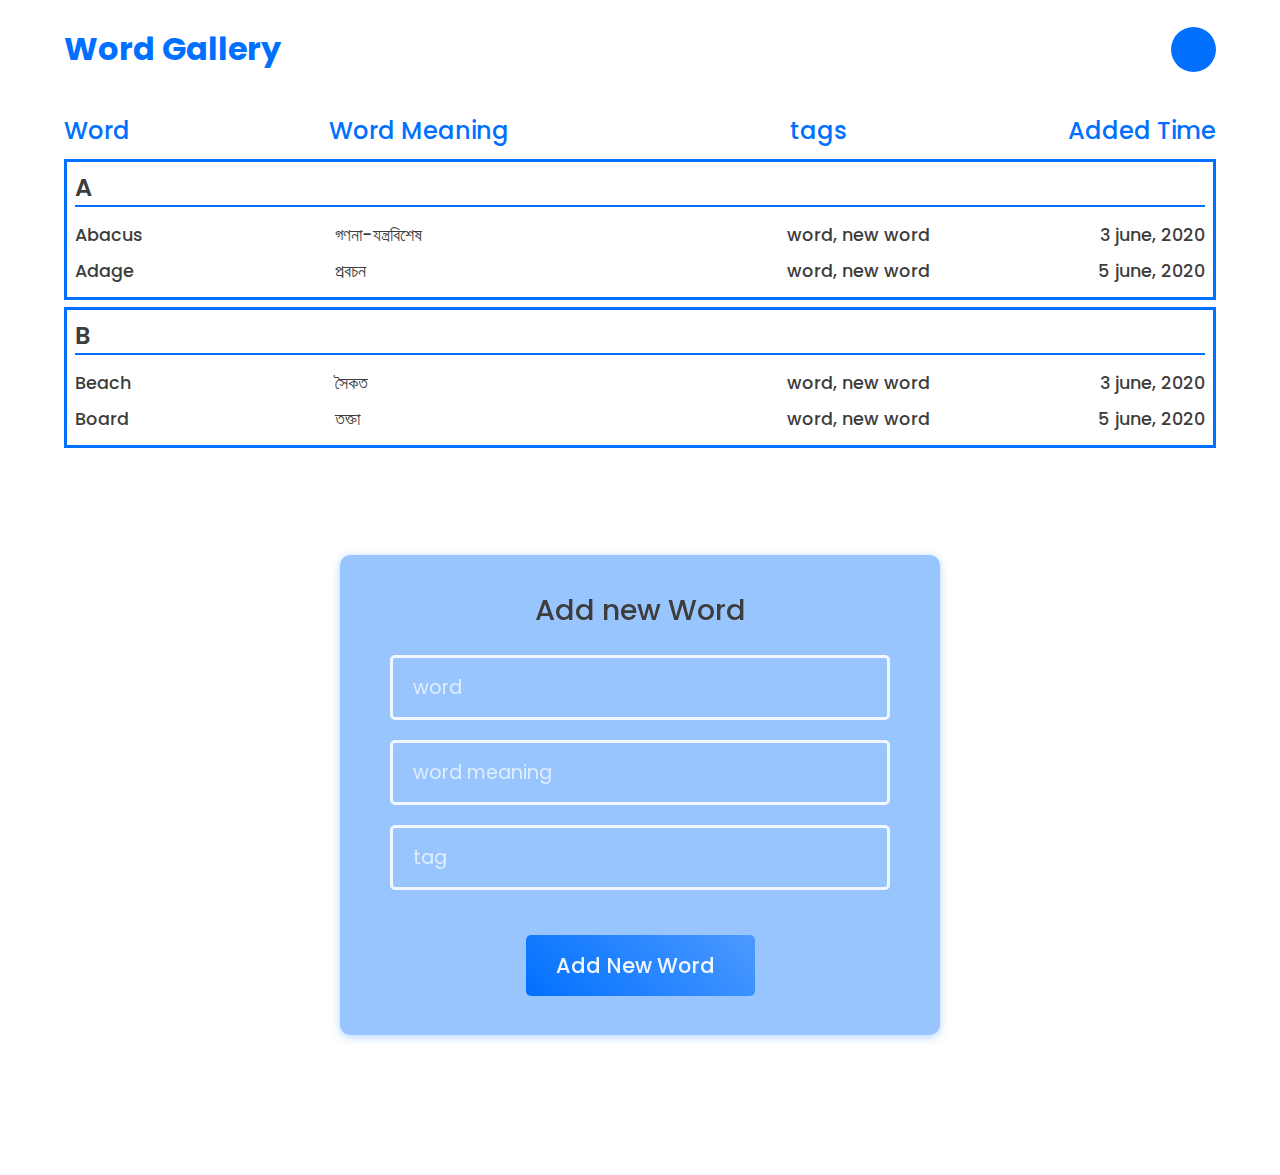
==== index.html @ 6d79b36d "hello" ====
<!DOCTYPE html>
<html lang="en">
<head>
    <meta charset="UTF-8">
    <meta http-equiv="X-UA-Compatible" content="IE=edge">
    <meta name="viewport" content="width=device-width, initial-scale=1.0">

    <!-- Icons -->
    <link rel="stylesheet" href="https://unicons.iconscout.com/release/v4.0.0/css/line.css">
    <link rel="stylesheet" href="https://unicons.iconscout.com/release/v4.0.0/css/solid.css">
    

    <!-- Fonts -->
    <link rel="preconnect" href="https://fonts.googleapis.com">
    <link rel="preconnect" href="https://fonts.gstatic.com" crossorigin>
    <link href="https://fonts.googleapis.com/css2?family=Poppins:wght@200;300;400;500;600;700;800;900&display=swap"
        rel="stylesheet">

    <!-- CSS File -->
    <link rel="stylesheet" href="CSS/home.css">

    <title>Word Gallery</title>
</head>
<body>
    <section class="menu container">
        <nav>
            <div class="logo">
                <a href="index.html">Word Gallery</a>
            </div>


            <div class="menu-right">

                <div id="sort" class="sort" onclick="sort()">
                    <i id="sort1" class="uil uil-sort sort1"></i>
                </div>
                
                <div class="setting" id="set">
                    <i id="setting" class="uil uil-setting"></i>
                </div>

                <div class="profile" id="pro">
                    <i id="profile" class="uil uil-user-circle"></i>
                </div>
                
                <div class="search">
                    <div id="srch" class="actv"><i id="search" class="uil uil-search" onclick="search()"></i></div>
                    
                    <div id="search-bar" class="search-bar">
                        <input type="text" placeholder="Search word...">
                        <i class="uil uil-search" onclick="search()"></i>
                    </div>
            
                </div>

                <div class="plus" onclick="openModal()">
                    <i class="uil uil-plus" onclick="openModal()"></i>
                </div>

            </div>
        </nav>
    </section>


    <section class="container">
        <div class="add-word">

            <div class="heading">
                <div class="word">
                    <h3>Word</h3>
                </div>
                <div class="meaning">
                    <h3>Word Meaning</h3>
                </div>
                <div class="tag">
                    <h3>tags</h3>
                </div>
                <div class="time">
                    <h3>Added Time</h3>
                </div>
            </div>

            <div class="all-words">
                <h2 class="head-letter">A</h2>

                <div class="words">
                    <div class="word">
                        <p>Abacus</p>
                        <i class="uil uil-favorite" onclick="fav(this)"></i>
                    </div>
                    <div class="meaning">
                        <p>গণনা-যন্ত্রবিশেষ</p>
                    </div>
                    <div class="tag">
                        <p>word, new word</p>
                    </div>
                    <div class="time">
                        <p>3 june, 2020</p>
                    </div>
                </div>

                <div class="words">
                    <div class="word">
                        <p>Adage</p>
                        <i class="uil uil-favorite" onclick="fav(this)"></i>
                    </div>
                    <div class="meaning">
                        <p>প্রবচন</p>
                    </div>
                    <div class="tag">
                        <p>word, new word</p>
                    </div>
                    <div class="time">
                        <p>5 june, 2020</p>
                    </div>
                </div>

            </div>

            <div class="all-words">
                <h2 class="head-letter">B</h2>

                <div class="words">
                    <div class="word">
                        <p>Beach</p>
                        <i class="uil uil-favorite" onclick="fav(this)"></i>
                    </div>
                    <div class="meaning">
                        <p>সৈকত</p>
                    </div>
                    <div class="tag">
                        <p>word, new word</p>
                    </div>
                    <div class="time">
                        <p>3 june, 2020</p>
                    </div>
                </div>

                <div class="words">
                    <div class="word">
                        <p>Board</p>
                        <i class="uil uil-favorite" onclick="fav(this)"></i>
                    </div>
                    <div class="meaning">
                        <p>তক্তা</p>
                    </div>
                    <div class="tag">
                        <p>word, new word</p>
                    </div>
                    <div class="time">
                        <p>5 june, 2020</p>
                    </div>
                </div>

            </div>

        </div>
    </section>

    <section class="popup">
        <div class="popup-main modal open" id="popup">
            <i class="uil uil-times" onclick="closeModal()"></i>
            <div class="popup-view">
                <h2>Add new Word</h2>
                <input class="value" type="text" placeholder="word" required>
                <input class="value meaning" type="text" placeholder="word meaning" required>
                <input class="value" type="text" placeholder="tag">
                <div class="add-button" onclick="closeModal()">
                    <input class="button" type="button" value="Add New Word">
                    <i class="uil uil-angle-right-b"></i>
                </div>

            </div>
        </div>
    </section>



    <script src="JS/home.js"></script>
</body>
</html>
---- CSS/home.css ----
:root{
    --primary: #0170ff;
    --light: rgba(1, 111, 255, 0.4);
    --bg: #f0f7ff;
    --black:  #3d3d3d;
    --shadoww: 0px 2px 10px 0px rgba(1, 111, 255, 0.3);
}

*{
    margin: 0;
    padding: 0;
    box-sizing: border-box;
    font-family: 'Poppins', sans-serif;
    /* background-color: var(--bg); */
}

html{
    scroll-behavior: smooth;
}

a{
    text-decoration: none;
}

.container{
    width: min(90%, 1600px);
    margin-inline: auto;
}

.menu nav{
    display: flex;
    justify-content: space-between;
    align-items: center;
    padding: 25px 0;
    /* background: var(--black); */
    margin-bottom: 15px;
    width: 100%;
    /* position: fixed; */
}

nav .logo a{
    font-size: 2rem;
    font-weight: 700;
    color: var(--primary);
    
}

nav .menu-right{
    display: flex;
    align-items: center;
}

nav .menu-right .sort{
    font-size: 1.7rem;
    font-weight: 500;
    cursor: pointer;
    color: var(--primary);
    display: block;
}

nav .menu-right .setting{
    font-size: 1.7rem;
    font-weight: 500;
    padding: 0 25px;
    color: var(--primary);
    cursor: pointer;
    transition: transform 0.6s;
    display: block;
}

nav .menu-right .profile{
    font-size: 1.7rem;
    font-weight: 500;
    padding-right: 25px;
    color: var(--primary);
    cursor: pointer;
    transition: transform 0.6s;
    display: block;
}

nav .menu-right .search{
    font-size: 1.7rem;
    font-weight: 500;
    padding-right: 25px;
    color: var(--primary);
    cursor: pointer;
    transition: transform 0.6s;
    align-items: center;
}

#search{
    display: block;
}

nav .menu-right .search .search-bar{
    justify-content: center;
    display: none;
    /* animation-name: example;
    animation-duration: 1s; */
}

/* @keyframes example {
    from {width: 0px;}
    to {width: 350px;}
} */

nav .menu-right .search .search-bar i{
    border: 3px solid var(--primary);
    padding: 0 10px;
    border-radius: 0 8px 8px 0;
    margin-left: -2px;
}

nav .menu-right .search input{
    padding: 0 15px;
    width: 300px;
    font-size: 1.1rem;
    border: 3px solid var(--primary);
    outline: none;
    border-radius: 8px 0 0 8px;
}

nav .menu-right .search input::placeholder{
    color: rgba(61, 61, 61, 0.6);
}

nav .menu-right .setting:hover{
    transform: rotate(90deg);
}

#sort1{
    display: block;
}

nav .menu-right .plus{
    font-size: 2rem;
    font-weight: 500;
    text-align: center;
    cursor: pointer;
    color: var(--bg);
    height: 45px;
    width: 45px;
    background-color: var(--primary);
    border-radius: 50%;
    transition: transform 0.6s;
}

nav .menu-right .plus:hover{
    transform: rotate(90deg);
}

.popup{
    padding-top: 100px;
    height: 80vh;
    display: grid;
    justify-content: center;
    align-content: center;
}

.popup-main{
    height: 480px;
    width: 600px;
    padding: 30px;
    border-radius: 10px;
    background-color: var(--light);
    box-shadow: var(--shadoww);
}


.modal {
    visibility: hidden;
    transition: all .7s;
    opacity: 0;
}

.modal.open {
    visibility: visible;
    opacity: 1;
}

.popup-main .uil-times{
    font-size: 2rem;
    font-weight: 700;
    color: var(--black);
    cursor: pointer;
    padding-right: 200px;
    
}

.popup-main .uil-times:hover{
    color: red;
}

#popup{
    position: fixed;
    left: calc(50% - 300px);
}
.popup .popup-view{
    display: flex;
    flex-direction: column;
    align-items: center;
}

.popup-view h2{
    color: var(--black);
    padding-bottom: 13px;
    font-size: 1.8rem;
    font-weight: 500;
    margin-top: -44px;
}

.popup-view .value{
    padding: 15px 20px;
    width: 500px;
    margin: 10px;
    background: transparent;
    border: 3px solid var(--bg);
    border-radius: 5px;
    outline: none;
    font-size: 1.2rem;
    font-weight: 400;
}

::placeholder{
    color: rgba(240, 247, 255, 0.8);
}

.popup-view .add-button{
    margin-top: 35px;
    padding: 15px 30px;
    cursor: pointer;
    background: linear-gradient(45deg, #0170ff, rgba(1, 111, 255, 0.5));
    color: var(--bg);
    border-radius: 5px;
    transition: transform 0.6s;
}

.popup-view .button{
    font-size: 1.3rem;
    font-weight: 500;
    background: transparent;
    color: var(--bg);
    outline: none;
    border: none;
    cursor: pointer;
}

.add-button i{
    font-size: 1.3rem;
    font-weight: 500;
    padding-left: 10px;
}

.popup-view .add-button:hover{
    background: linear-gradient(200deg, #0170ff, rgba(1, 111, 255, 0.5));
    transform: translateY(-6px);   
}

.add-word .heading{
    display: flex;
    width: 100%;
    padding-bottom: 4px ;
}

.heading h3{
    font-size: 1.5rem;
    color: var(--primary);
    font-weight: 500;
}

.heading .word{
    width: 23%;
}

.heading .meaning{
    width: 40%;
}

.heading .tag{
    width: 20%;
}

.heading .time{
    width: 17%;
    text-align: end;
}

.add-word .all-words{
    border: 3px solid var(--primary);
    padding: 8px;
    margin: 7px 0;
}

.all-words .head-letter{
    border-bottom: 2px solid var(--primary);
    margin-bottom: 10px;
    font-size: 1.5rem;
    font-weight: 600;
    color: var(--black);
}

.all-words .words{
    display: flex;
    width: 100%;
}

.all-words .words .word{
    width: 23%;
    display: flex;
    align-items: center;
}

.all-words .words .word i{
    font-size: 1.1rem;
    font-weight: 500;
    padding-left: 6px;
    color: var(--primary);
    cursor: pointer;
}

.all-words .words .meaning{
    width: 40%;
}

.all-words .words .tag{
    width: 20%;
}

.all-words .words .time{
    width: 17%;
    text-align: end;
}

.all-words .words p{
    font-size: 1.1rem;
    color: var(--black);
    font-weight: 500;
    padding: 5px 0;
}
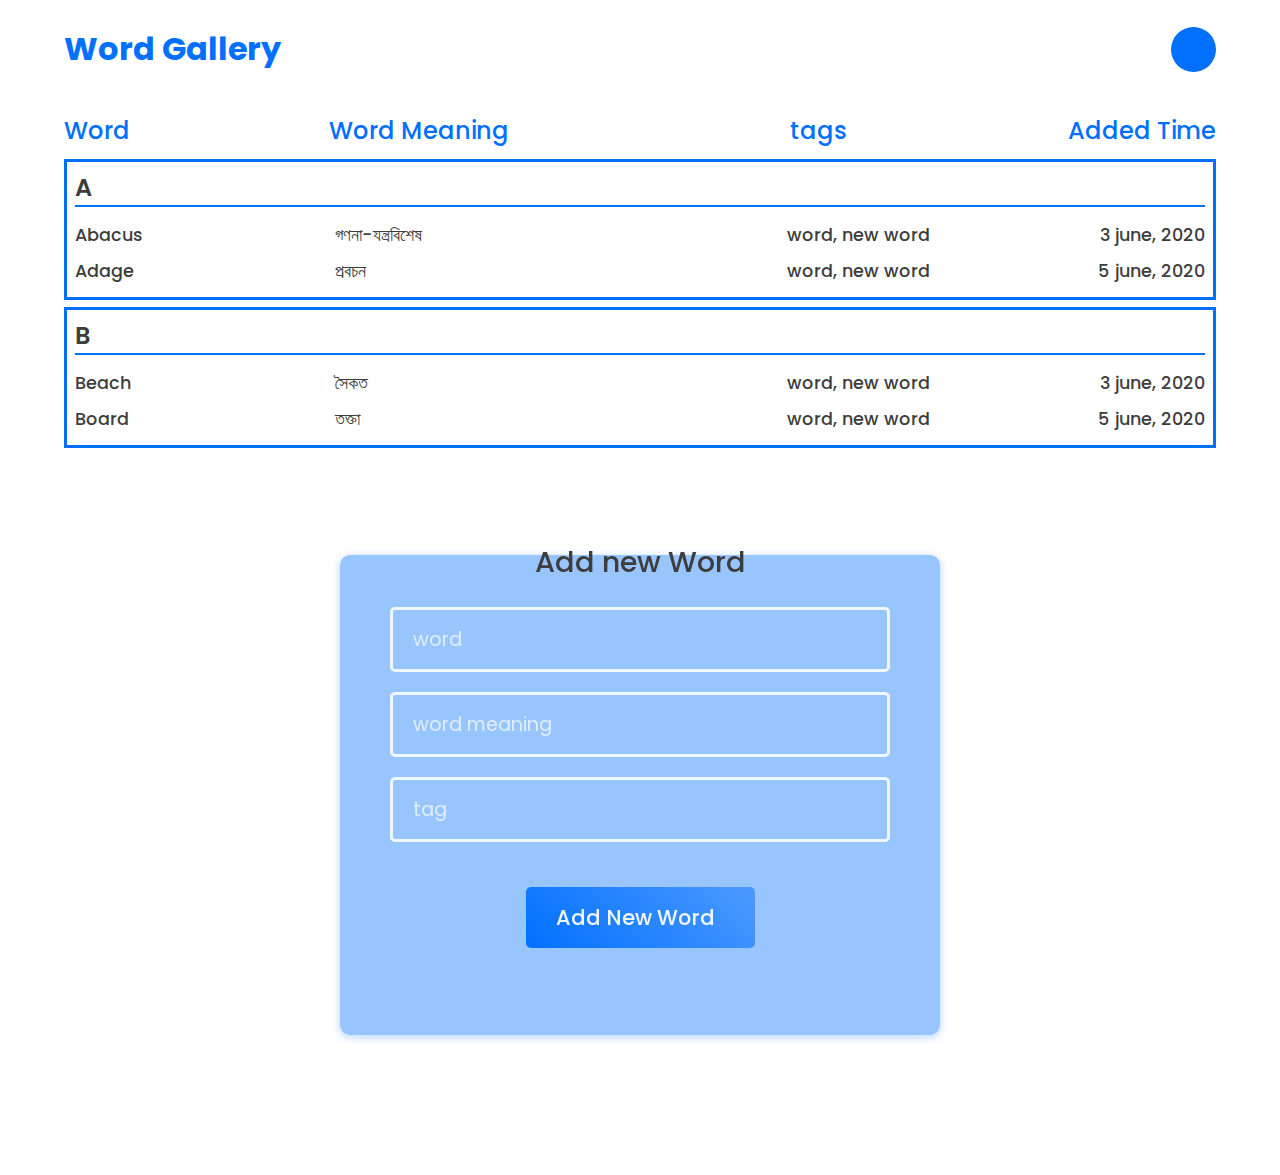
==== commit 33353b5e: "new" ====
--- a/index.html
+++ b/index.html
@@ -47,8 +47,10 @@
                     <div id="srch" class="actv"><i id="search" class="uil uil-search" onclick="search()"></i></div>
                     
                     <div id="search-bar" class="search-bar">
-                        <input type="text" placeholder="Search word...">
-                        <i class="uil uil-search" onclick="search()"></i>
+                        <i class="uil uil-times cross" onclick="search()"></i>
+                        <input id="search-text" type="text" placeholder="Search word...">
+                        
+                        <i class="uil uil-search search"></i>
                     </div>
             
                 </div>
@@ -64,7 +66,6 @@
 
     <section class="container">
         <div class="add-word">
-
             <div class="heading">
                 <div class="word">
                     <h3>Word</h3>
--- a/CSS/home.css
+++ b/CSS/home.css
@@ -95,20 +95,30 @@
 nav .menu-right .search .search-bar{
     justify-content: center;
     display: none;
-    /* animation-name: example;
-    animation-duration: 1s; */
-}
-
-/* @keyframes example {
+    animation-name: enlarge;
+    animation-duration: 1s;
+}
+
+@keyframes enlarge{
     from {width: 0px;}
     to {width: 350px;}
-} */
-
-nav .menu-right .search .search-bar i{
+}
+
+nav .menu-right .search .search-bar .search{
     border: 3px solid var(--primary);
     padding: 0 10px;
     border-radius: 0 8px 8px 0;
     margin-left: -2px;
+}
+
+nav .menu-right .search .search-bar .cross{
+    position: absolute;
+    margin: 1px 0 0 215px;
+    font-size: 2rem;
+}
+
+nav .menu-right .search .search-bar .cross:hover{
+    color: red;
 }
 
 nav .menu-right .search input{
@@ -183,8 +193,6 @@
     font-weight: 700;
     color: var(--black);
     cursor: pointer;
-    padding-right: 200px;
-    
 }
 
 .popup-main .uil-times:hover{
@@ -260,6 +268,7 @@
     display: flex;
     width: 100%;
     padding-bottom: 4px ;
+    /* align-items: center; */
 }
 
 .heading h3{
@@ -289,6 +298,9 @@
     border: 3px solid var(--primary);
     padding: 8px;
     margin: 7px 0;
+    align-items: center;
+    align-content: center;
+    
 }
 
 .all-words .head-letter{
@@ -302,6 +314,8 @@
 .all-words .words{
     display: flex;
     width: 100%;
+    align-items: center;
+    /* align-content: center; */
 }
 
 .all-words .words .word{
@@ -336,4 +350,119 @@
     color: var(--black);
     font-weight: 500;
     padding: 5px 0;
+}
+
+
+
+
+
+
+@media only screen and (max-width: 600px) {
+    /* .popup{
+        display: none;
+    }
+ */
+    nav .logo a{
+        font-size: 1.5rem;
+        font-weight: 600;
+    }
+
+    nav .menu-right .sort{
+        font-size: 1.4rem;
+    }
+
+    nav .menu-right .setting{
+        font-size: 1.4rem;
+        padding: 0 15px;
+    }
+
+    nav .menu-right .profile{
+        font-size: 1.4rem;
+        padding-right: 15px;
+    }
+
+    nav .menu-right .search{
+        font-size: 1.4rem;
+        padding-right: 15px;
+    }
+
+    nav .menu-right .search .search-bar .search{
+        border-radius: 0 5px 5px 0;
+        height: 35px;
+    }
+
+    nav .menu-right .search .search-bar .cross{
+        margin: -3px 0 0 120px;
+        font-size: 1.7rem;
+    }
+
+    nav .menu-right .search input{
+        padding: 0 10px;
+        width: 200px;
+        height: 35px;
+        font-size: .9rem;
+        border-radius: 5px 0 0 5px;
+    }
+
+    @keyframes enlarge{
+        from {width: 0px;}
+        to {width: 250px;}
+    }
+
+    nav .menu-right .plus{
+        font-size: 1.5rem;
+        height: 36px;
+        width: 36px;
+        border-radius: 50%;
+    }
+
+    .heading h3{
+        font-size: 1.2rem;
+        font-weight: 500;
+    }
+
+    .all-words .head-letter{
+        font-size: 1.1rem;
+        font-weight: 600;
+    }
+
+    .all-words .words p{
+        font-size: .9rem;
+        font-weight: 500;
+    }
+    
+    #popup{
+        position: fixed;
+        left: calc(50% - 200px);
+    }
+
+    .popup{
+        padding-top: 10px;
+    }
+    
+    .popup-main{
+        height: 380px;
+        width: 400px;
+        border-radius: 8px;
+    }
+
+    .popup-view h2{
+        font-size: 1.3rem;
+    }
+    
+    .popup-view .value{
+        padding: 8px 15px;
+        width: 360px;
+        margin: 8px;
+        font-size: 1rem;
+    }
+    
+    .popup-view .add-button{
+        margin-top: 35px;
+        padding: 8px 25px;
+    }
+    
+    .popup-view .button{
+        font-size: 1.1rem;
+    }
 }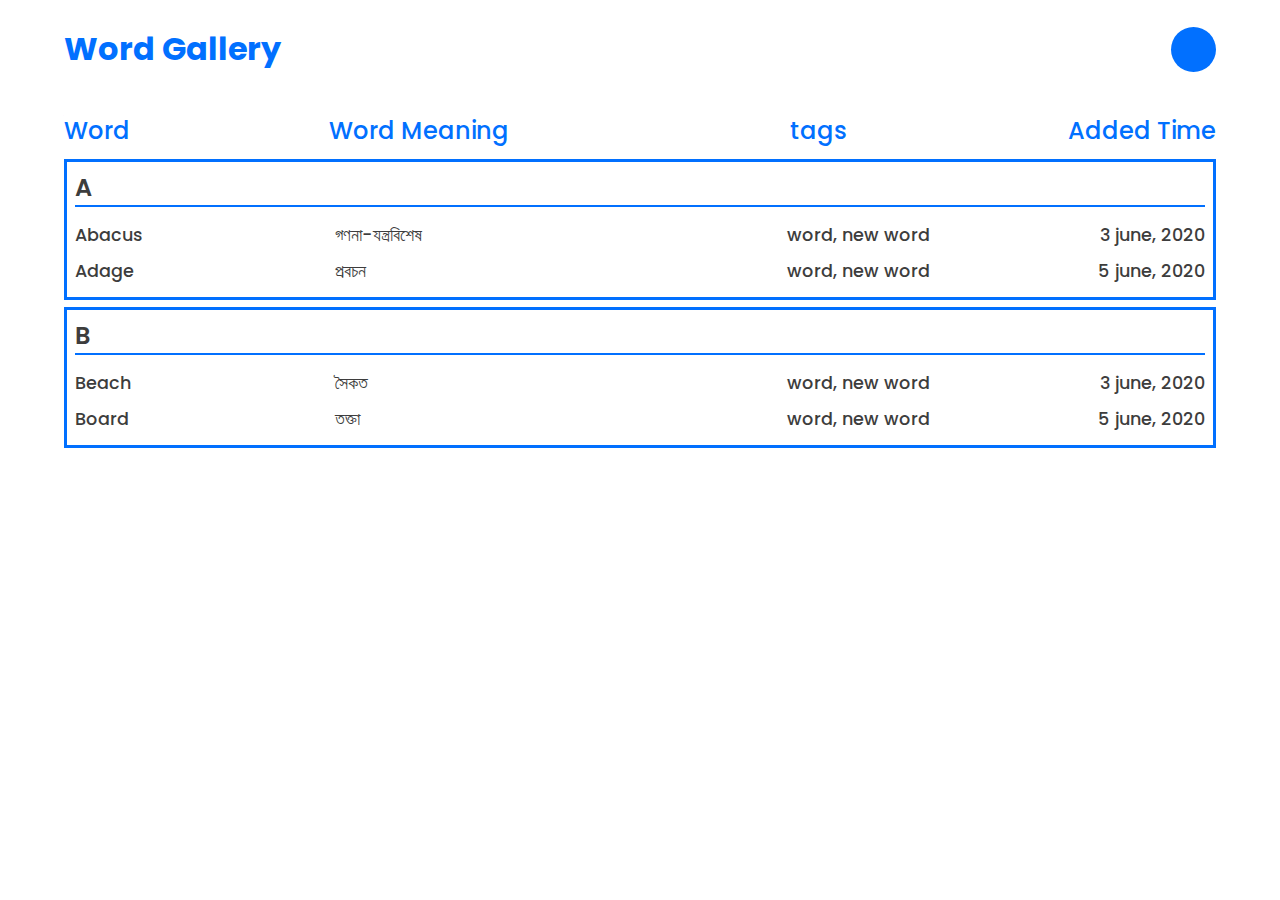
==== commit 49ac45cb: "new" ====
--- a/index.html
+++ b/index.html
@@ -1,5 +1,6 @@
 <!DOCTYPE html>
 <html lang="en">
+
 <head>
     <meta charset="UTF-8">
     <meta http-equiv="X-UA-Compatible" content="IE=edge">
@@ -8,7 +9,9 @@
     <!-- Icons -->
     <link rel="stylesheet" href="https://unicons.iconscout.com/release/v4.0.0/css/line.css">
     <link rel="stylesheet" href="https://unicons.iconscout.com/release/v4.0.0/css/solid.css">
-    
+
+
+    <link rel="stylesheet" href="https://cdnjs.cloudflare.com/ajax/libs/font-awesome/5.15.4/css/all.min.css">
 
     <!-- Fonts -->
     <link rel="preconnect" href="https://fonts.googleapis.com">
@@ -21,7 +24,30 @@
 
     <title>Word Gallery</title>
 </head>
+
 <body>
+
+    <div class="popup-screen">
+        <div class="popup-box">
+            <i class="uil uil-times close-btn"></i>
+            <div class="popup">
+                <div class="popup-view">
+                    <h2>Add new Word</h2>
+                    <input class="in-box" type="text" placeholder="word" required>
+                    <input class="in-box meaning" type="text" placeholder="word meaning" required>
+                    <input class="in-box" type="text" placeholder="tag">
+                    <div class="add-button">
+                        <input class="button" type="button" value="Add New Word">
+                        <i class="uil uil-angle-right-b"></i>
+                    </div>
+                </div>
+            </div>
+        </div>
+    </div>
+
+
+
+    
     <section class="menu container">
         <nav>
             <div class="logo">
@@ -34,7 +60,7 @@
                 <div id="sort" class="sort" onclick="sort()">
                     <i id="sort1" class="uil uil-sort sort1"></i>
                 </div>
-                
+
                 <div class="setting" id="set">
                     <i id="setting" class="uil uil-setting"></i>
                 </div>
@@ -42,21 +68,21 @@
                 <div class="profile" id="pro">
                     <i id="profile" class="uil uil-user-circle"></i>
                 </div>
-                
+
                 <div class="search">
                     <div id="srch" class="actv"><i id="search" class="uil uil-search" onclick="search()"></i></div>
-                    
+
                     <div id="search-bar" class="search-bar">
                         <i class="uil uil-times cross" onclick="search()"></i>
                         <input id="search-text" type="text" placeholder="Search word...">
-                        
+
                         <i class="uil uil-search search"></i>
                     </div>
-            
+
                 </div>
 
-                <div class="plus" onclick="openModal()">
-                    <i class="uil uil-plus" onclick="openModal()"></i>
+                <div class="plus open-btn" onclick="openModal()">
+                    <i class="uil uil-plus open-btn" onclick="openModal()"></i>
                 </div>
 
             </div>
@@ -158,25 +184,8 @@
         </div>
     </section>
 
-    <section class="popup">
-        <div class="popup-main modal open" id="popup">
-            <i class="uil uil-times" onclick="closeModal()"></i>
-            <div class="popup-view">
-                <h2>Add new Word</h2>
-                <input class="value" type="text" placeholder="word" required>
-                <input class="value meaning" type="text" placeholder="word meaning" required>
-                <input class="value" type="text" placeholder="tag">
-                <div class="add-button" onclick="closeModal()">
-                    <input class="button" type="button" value="Add New Word">
-                    <i class="uil uil-angle-right-b"></i>
-                </div>
-
-            </div>
-        </div>
-    </section>
-
-
 
     <script src="JS/home.js"></script>
 </body>
+
 </html>--- a/CSS/home.css
+++ b/CSS/home.css
@@ -18,6 +18,10 @@
     scroll-behavior: smooth;
 }
 
+body{
+    min-height: 100vh;
+}
+
 a{
     text-decoration: none;
 }
@@ -27,6 +31,133 @@
     margin-inline: auto;
 }
 
+
+/* ---------- Popup Design Start ---------- */
+
+.popup-screen{
+    z-index: 999999;
+    position: fixed;
+    background: rgba(255, 255, 255, 0.1);
+    backdrop-filter: blur(7px);
+    width: 100%;
+    height: 100vh;
+    display: flex;
+    justify-content: center;
+    align-items: center;
+    visibility: hidden;
+    transition: 0.5s ease;
+    transition-property: visibility;
+}
+
+.popup-screen.active{
+    visibility: visible;
+}
+
+.popup-box{
+    position: relative;
+    background: rgba(255, 255, 255, 0.8);
+    backdrop-filter: blur(10px);
+    display: flex;
+    justify-content: center;
+    align-items: center;
+    flex-direction: column;
+    margin: 15px;
+    border-radius: 10px;
+    box-shadow: var(--shadoww);
+    transform: scale(0);
+    transition: 0.5s ease;
+    transition-property: transform;
+}
+
+.popup-screen.active .popup-box{
+    transform: scale(1);
+}
+
+.popup-box .uil-times{
+    position: absolute;
+    font-size: 2rem;
+    top: 25px;
+    right: 25px;
+    cursor: pointer;
+    opacity: 0.5;
+    transition: 0.3s ease;
+    transition-property: opacity;
+}
+
+.popup-box .uil-times:hover{
+    opacity: 1;
+}
+
+.popup{
+    display: grid;
+    /* width: 600px; */
+    padding: 35px;
+    /* height: 46vh; */
+    height: auto;
+}
+
+.popup .popup-view{
+    display: flex;
+    flex-direction: column;
+    align-items: center;
+}
+
+.popup-view h2{
+    color: var(--black);
+    padding-bottom: 13px;
+    font-size: 1.8rem;
+    font-weight: 600;
+}
+
+.popup-view .in-box{
+    padding: 13px 20px;
+    width: 500px;
+    margin: 8px;
+    background: transparent;
+    border: 3px solid rgba(0, 0, 0, 0.5);
+    border-radius: 5px;
+    outline: none;
+    font-size: 1.2rem;
+    font-weight: 400;
+}
+
+::placeholder{
+    color: rgba(63, 63, 63, 0.5);
+}
+
+.popup-view .add-button{
+    margin-top: 35px;
+    padding: 15px 30px;
+    cursor: pointer;
+    background: linear-gradient(45deg, #1b7cfc, rgba(1, 111, 255, 0.5));
+    color: var(--bg);
+    border-radius: 5px;
+    transition: transform 0.6s;
+}
+
+.popup-view .button{
+    font-size: 1.3rem;
+    font-weight: 500;
+    background: transparent;
+    color: white;
+    outline: none;
+    border: none;
+    cursor: pointer;
+}
+
+.add-button i{
+    font-size: 1.3rem;
+    padding-left: 10px;
+}
+
+.popup-view .add-button:hover{
+    background: linear-gradient(200deg, #0170ff, rgba(1, 111, 255, 0.5));
+    transform: translateY(-6px);   
+}
+/* ---------- Popup Design End ---------- */
+
+
+/* ---------- Menu Design Start ---------- */
 .menu nav{
     display: flex;
     justify-content: space-between;
@@ -158,6 +289,9 @@
 nav .menu-right .plus:hover{
     transform: rotate(90deg);
 }
+/* ---------- Menu Design End ---------- */
+
+/* Popup Start
 
 .popup{
     padding-top: 100px;
@@ -175,7 +309,6 @@
     background-color: var(--light);
     box-shadow: var(--shadoww);
 }
-
 
 .modal {
     visibility: hidden;
@@ -262,7 +395,9 @@
 .popup-view .add-button:hover{
     background: linear-gradient(200deg, #0170ff, rgba(1, 111, 255, 0.5));
     transform: translateY(-6px);   
-}
+} 
+Popup End*/
+
 
 .add-word .heading{
     display: flex;
@@ -299,8 +434,7 @@
     padding: 8px;
     margin: 7px 0;
     align-items: center;
-    align-content: center;
-    
+    align-content: center;   
 }
 
 .all-words .head-letter{
@@ -353,15 +487,12 @@
 }
 
 
-
-
-
-
 @media only screen and (max-width: 600px) {
-    /* .popup{
-        display: none;
-    }
- */
+    .container{
+        width: 97%;
+        margin-inline: auto;
+    }
+
     nav .logo a{
         font-size: 1.5rem;
         font-weight: 600;
@@ -450,7 +581,7 @@
         font-size: 1.3rem;
     }
     
-    .popup-view .value{
+    .popup-view .in-box{
         padding: 8px 15px;
         width: 360px;
         margin: 8px;
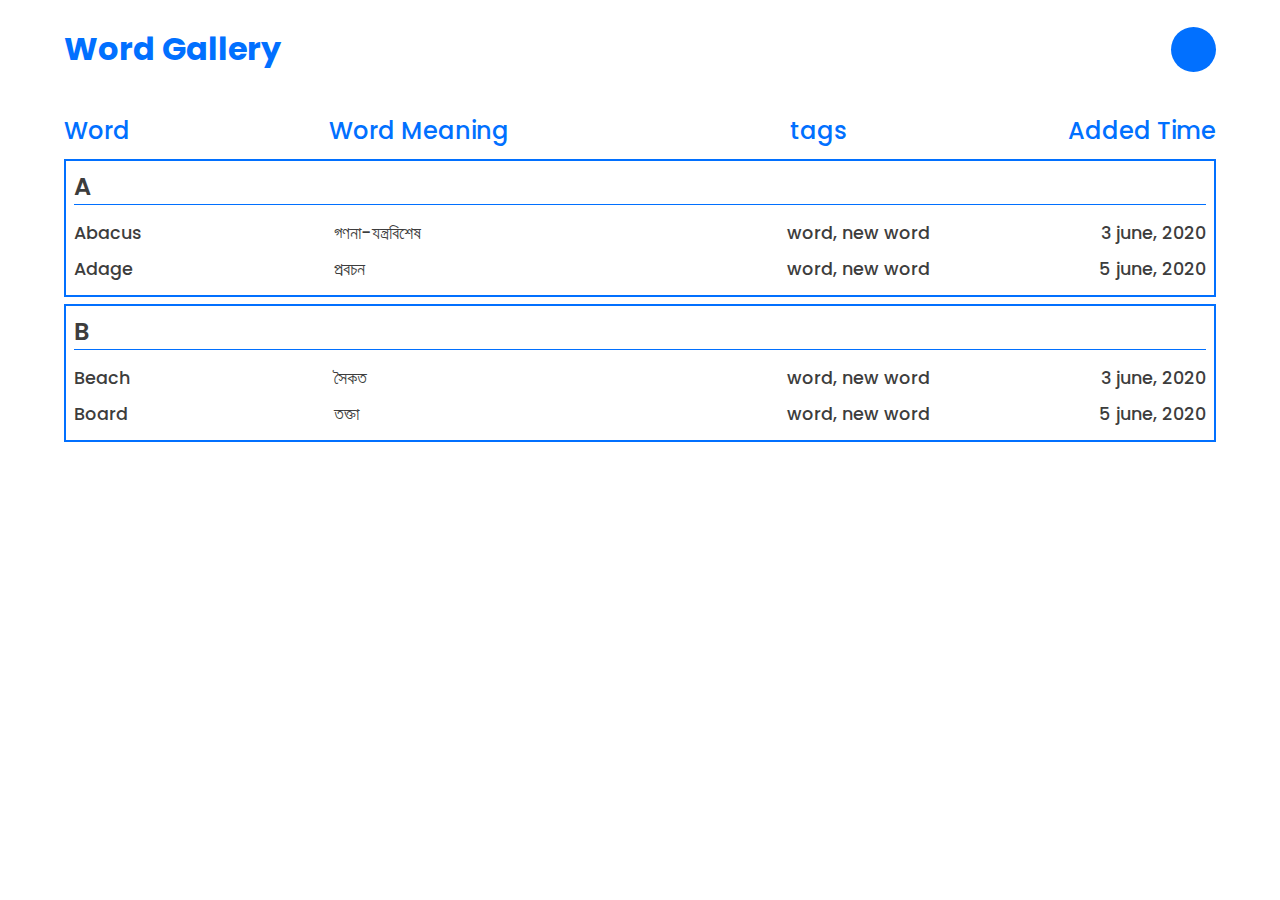
==== commit 6e6945ab: "new" ====
--- a/index.html
+++ b/index.html
@@ -69,16 +69,12 @@
                     <i id="profile" class="uil uil-user-circle"></i>
                 </div>
 
-                <div class="search">
-                    <div id="srch" class="actv"><i id="search" class="uil uil-search" onclick="search()"></i></div>
-
-                    <div id="search-bar" class="search-bar">
-                        <i class="uil uil-times cross" onclick="search()"></i>
-                        <input id="search-text" type="text" placeholder="Search word...">
-
-                        <i class="uil uil-search search"></i>
+                <div class="search actv" id="searchbox">
+                    <div class="actv" id="act">
+                        <i class="uil uil-search search" id="searchicon" onclick="search()"></i>
+                        <input id="search-text" type="text" placeholder="Type word...">
+                        <i class="uil uil-times cross" id="search-close" onclick="search()"></i>
                     </div>
-
                 </div>
 
                 <div class="plus open-btn" onclick="openModal()">
--- a/CSS/home.css
+++ b/CSS/home.css
@@ -4,6 +4,7 @@
     --bg: #f0f7ff;
     --black:  #3d3d3d;
     --shadoww: 0px 2px 10px 0px rgba(1, 111, 255, 0.3);
+    --focus: 0px 0px 10px 1px rgba(1, 111, 255, 0.3);
 }
 
 *{
@@ -33,7 +34,6 @@
 
 
 /* ---------- Popup Design Start ---------- */
-
 .popup-screen{
     z-index: 999999;
     position: fixed;
@@ -114,11 +114,15 @@
     width: 500px;
     margin: 8px;
     background: transparent;
-    border: 3px solid rgba(0, 0, 0, 0.5);
+    border: 2px solid rgba(0, 0, 0, 0.5);
     border-radius: 5px;
     outline: none;
     font-size: 1.2rem;
     font-weight: 400;
+}
+
+.popup-view .in-box:focus{
+    box-shadow: var(--focus);
 }
 
 ::placeholder{
@@ -199,6 +203,10 @@
     display: block;
 }
 
+nav .menu-right .setting:hover{
+    transform: rotate(90deg);
+}
+
 nav .menu-right .profile{
     font-size: 1.7rem;
     font-weight: 500;
@@ -209,68 +217,66 @@
     display: block;
 }
 
-nav .menu-right .search{
+#searchbox{
+    padding-right: 25px;
+    display: flex;
+    align-items: center;
+}
+
+#act{
+    display: flex;
+    align-items: center;
+}
+
+.search .uil-search{
+    cursor: pointer;
     font-size: 1.7rem;
-    font-weight: 500;
-    padding-right: 25px;
-    color: var(--primary);
-    cursor: pointer;
-    transition: transform 0.6s;
-    align-items: center;
-}
-
-#search{
-    display: block;
-}
-
-nav .menu-right .search .search-bar{
-    justify-content: center;
-    display: none;
-    animation-name: enlarge;
-    animation-duration: 1s;
-}
-
-@keyframes enlarge{
-    from {width: 0px;}
-    to {width: 350px;}
-}
-
-nav .menu-right .search .search-bar .search{
-    border: 3px solid var(--primary);
-    padding: 0 10px;
-    border-radius: 0 8px 8px 0;
-    margin-left: -2px;
-}
-
-nav .menu-right .search .search-bar .cross{
+    color: var(--primary);
     position: absolute;
-    margin: 1px 0 0 215px;
-    font-size: 2rem;
-}
-
-nav .menu-right .search .search-bar .cross:hover{
+}
+
+.active .uil-search{
+    margin: 0 10px;
+}
+
+.search .uil-times{
+    cursor: pointer;
+    font-size: 0rem;
+    color: var(--primary);
+    position: relative;
+    transition: .2s;
+    transition-delay: .2s;
+}
+.search .uil-times:hover{
     color: red;
 }
 
-nav .menu-right .search input{
-    padding: 0 15px;
+.search input{
+    font-size: 1rem;
+    width: 0px;
+    border: none;
+    background: transparent;
+    outline: none;
+    padding: 7px 0 7px 35px;
+    border-radius: 30px;
+    transition: .7s;
+}
+
+.search input:focus{
+    box-shadow: var(--focus);
+}
+
+.search input::placeholder{
+    color: rgba(61, 61, 61, 0.6);
+}
+
+.active input{
     width: 300px;
-    font-size: 1.1rem;
-    border: 3px solid var(--primary);
-    outline: none;
-    border-radius: 8px 0 0 8px;
-}
-
-nav .menu-right .search input::placeholder{
-    color: rgba(61, 61, 61, 0.6);
-}
-
-nav .menu-right .setting:hover{
-    transform: rotate(90deg);
-}
-
-#sort1{
-    display: block;
+    border: 2px solid var(--primary);
+}
+
+.active .uil-times{
+    font-size: 1.7rem;
 }
 
 nav .menu-right .plus{
@@ -291,112 +297,6 @@
 }
 /* ---------- Menu Design End ---------- */
 
-/* Popup Start
-
-.popup{
-    padding-top: 100px;
-    height: 80vh;
-    display: grid;
-    justify-content: center;
-    align-content: center;
-}
-
-.popup-main{
-    height: 480px;
-    width: 600px;
-    padding: 30px;
-    border-radius: 10px;
-    background-color: var(--light);
-    box-shadow: var(--shadoww);
-}
-
-.modal {
-    visibility: hidden;
-    transition: all .7s;
-    opacity: 0;
-}
-
-.modal.open {
-    visibility: visible;
-    opacity: 1;
-}
-
-.popup-main .uil-times{
-    font-size: 2rem;
-    font-weight: 700;
-    color: var(--black);
-    cursor: pointer;
-}
-
-.popup-main .uil-times:hover{
-    color: red;
-}
-
-#popup{
-    position: fixed;
-    left: calc(50% - 300px);
-}
-.popup .popup-view{
-    display: flex;
-    flex-direction: column;
-    align-items: center;
-}
-
-.popup-view h2{
-    color: var(--black);
-    padding-bottom: 13px;
-    font-size: 1.8rem;
-    font-weight: 500;
-    margin-top: -44px;
-}
-
-.popup-view .value{
-    padding: 15px 20px;
-    width: 500px;
-    margin: 10px;
-    background: transparent;
-    border: 3px solid var(--bg);
-    border-radius: 5px;
-    outline: none;
-    font-size: 1.2rem;
-    font-weight: 400;
-}
-
-::placeholder{
-    color: rgba(240, 247, 255, 0.8);
-}
-
-.popup-view .add-button{
-    margin-top: 35px;
-    padding: 15px 30px;
-    cursor: pointer;
-    background: linear-gradient(45deg, #0170ff, rgba(1, 111, 255, 0.5));
-    color: var(--bg);
-    border-radius: 5px;
-    transition: transform 0.6s;
-}
-
-.popup-view .button{
-    font-size: 1.3rem;
-    font-weight: 500;
-    background: transparent;
-    color: var(--bg);
-    outline: none;
-    border: none;
-    cursor: pointer;
-}
-
-.add-button i{
-    font-size: 1.3rem;
-    font-weight: 500;
-    padding-left: 10px;
-}
-
-.popup-view .add-button:hover{
-    background: linear-gradient(200deg, #0170ff, rgba(1, 111, 255, 0.5));
-    transform: translateY(-6px);   
-} 
-Popup End*/
 
 
 .add-word .heading{
@@ -430,7 +330,7 @@
 }
 
 .add-word .all-words{
-    border: 3px solid var(--primary);
+    border: 2px solid var(--primary);
     padding: 8px;
     margin: 7px 0;
     align-items: center;
@@ -438,7 +338,7 @@
 }
 
 .all-words .head-letter{
-    border-bottom: 2px solid var(--primary);
+    border-bottom: 1.5px solid var(--primary);
     margin-bottom: 10px;
     font-size: 1.5rem;
     font-weight: 600;
@@ -535,11 +435,6 @@
         border-radius: 5px 0 0 5px;
     }
 
-    @keyframes enlarge{
-        from {width: 0px;}
-        to {width: 250px;}
-    }
-
     nav .menu-right .plus{
         font-size: 1.5rem;
         height: 36px;
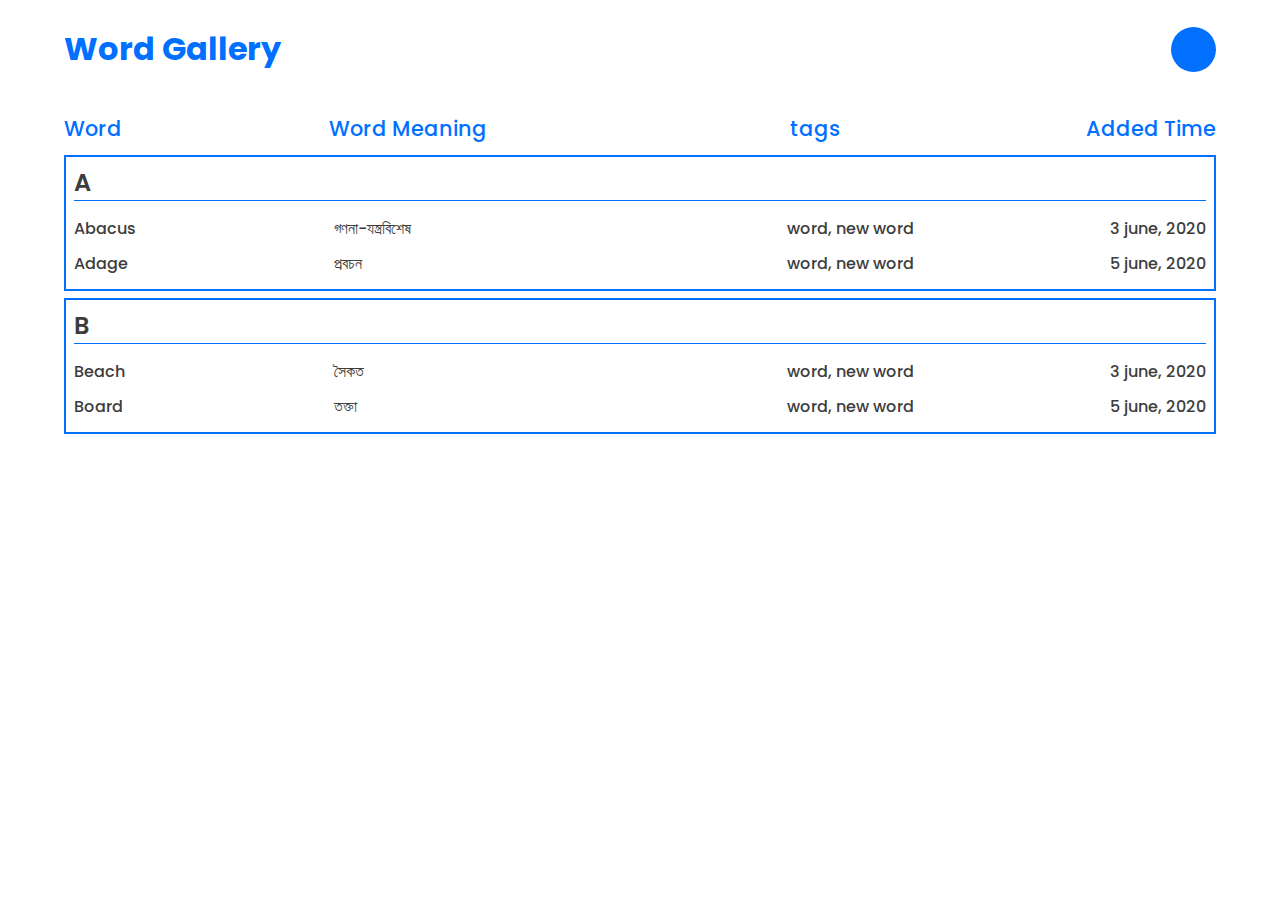
==== commit 2b92f709: "new" ====
--- a/index.html
+++ b/index.html
@@ -26,7 +26,6 @@
 </head>
 
 <body>
-
     <div class="popup-screen">
         <div class="popup-box">
             <i class="uil uil-times close-btn"></i>
@@ -38,7 +37,7 @@
                     <input class="in-box" type="text" placeholder="tag">
                     <div class="add-button">
                         <input class="button" type="button" value="Add New Word">
-                        <i class="uil uil-angle-right-b"></i>
+                        <!-- <i class="uil uil-angle-right-b"></i> -->
                     </div>
                 </div>
             </div>
@@ -46,16 +45,17 @@
     </div>
 
 
-
-    
     <section class="menu container">
         <nav>
             <div class="logo">
                 <a href="index.html">Word Gallery</a>
             </div>
 
+            <div class="menu-right">
 
-            <div class="menu-right">
+                <div id="game" class="game">
+                    <i id="game1" class="uil uil-game-structure"></i>
+                </div>
 
                 <div id="sort" class="sort" onclick="sort()">
                     <i id="sort1" class="uil uil-sort sort1"></i>
@@ -77,8 +77,8 @@
                     </div>
                 </div>
 
-                <div class="plus open-btn" onclick="openModal()">
-                    <i class="uil uil-plus open-btn" onclick="openModal()"></i>
+                <div class="plus open-btn">
+                    <i class="uil uil-plus open-btn"></i>
                 </div>
 
             </div>
--- a/CSS/home.css
+++ b/CSS/home.css
@@ -90,9 +90,7 @@
 
 .popup{
     display: grid;
-    /* width: 600px; */
     padding: 35px;
-    /* height: 46vh; */
     height: auto;
 }
 
@@ -131,7 +129,7 @@
 
 .popup-view .add-button{
     margin-top: 35px;
-    padding: 15px 30px;
+    padding: 13px 0;
     cursor: pointer;
     background: linear-gradient(45deg, #1b7cfc, rgba(1, 111, 255, 0.5));
     color: var(--bg);
@@ -185,6 +183,15 @@
     align-items: center;
 }
 
+nav .menu-right .game{
+    font-size: 1.7rem;
+    font-weight: 500;
+    cursor: pointer;
+    color: var(--primary);
+    display: block;
+    margin-right: 25px;
+}
+
 nav .menu-right .sort{
     font-size: 1.7rem;
     font-weight: 500;
@@ -196,7 +203,7 @@
 nav .menu-right .setting{
     font-size: 1.7rem;
     font-weight: 500;
-    padding: 0 25px;
+    margin: 0 25px;
     color: var(--primary);
     cursor: pointer;
     transition: transform 0.6s;
@@ -210,7 +217,7 @@
 nav .menu-right .profile{
     font-size: 1.7rem;
     font-weight: 500;
-    padding-right: 25px;
+    margin-right: 25px;
     color: var(--primary);
     cursor: pointer;
     transition: transform 0.6s;
@@ -218,7 +225,7 @@
 }
 
 #searchbox{
-    padding-right: 25px;
+    margin-right: 25px;
     display: flex;
     align-items: center;
 }
@@ -280,6 +287,7 @@
 }
 
 nav .menu-right .plus{
+    margin-left: -10px;
     font-size: 2rem;
     font-weight: 500;
     text-align: center;
@@ -307,7 +315,7 @@
 }
 
 .heading h3{
-    font-size: 1.5rem;
+    font-size: 1.3rem;
     color: var(--primary);
     font-weight: 500;
 }
@@ -380,66 +388,116 @@
 }
 
 .all-words .words p{
-    font-size: 1.1rem;
+    font-size: 1rem;
     color: var(--black);
     font-weight: 500;
     padding: 5px 0;
 }
 
-
-@media only screen and (max-width: 600px) {
+@media only screen and (max-width: 700px){
     .container{
-        width: 97%;
-        margin-inline: auto;
+        width: 95%;
+    }
+    
+    .popup-box{
+        margin: 15px;
+    }
+
+    .popup{
+        padding: 30px;
+    }
+
+    .popup-view h2{
+        font-size: 1.5rem;
+    }
+    
+    .popup-view .in-box{
+        padding: 10px 15px;
+        width: 400px;
+        margin: 6px;
+        font-size: 1rem;
+    }
+
+    .popup-view .add-button{
+        margin-top: 30px;
+        padding: 10px 0;
+    }
+    
+    .popup-view .button{
+        font-size: 1.1rem;
     }
 
     nav .logo a{
-        font-size: 1.5rem;
+        font-size: 1.7rem;
         font-weight: 600;
     }
 
+    nav .menu-right .game{
+        font-size: 1.5rem;
+        margin-right: 20px;
+    }
+    
     nav .menu-right .sort{
-        font-size: 1.4rem;
-    }
-
+        font-size: 1.5rem;
+    }
+    
     nav .menu-right .setting{
-        font-size: 1.4rem;
-        padding: 0 15px;
-    }
-
+        font-size: 1.5rem;
+        margin: 0 20px;
+    }
+    
     nav .menu-right .profile{
-        font-size: 1.4rem;
-        padding-right: 15px;
-    }
-
-    nav .menu-right .search{
-        font-size: 1.4rem;
-        padding-right: 15px;
-    }
-
-    nav .menu-right .search .search-bar .search{
-        border-radius: 0 5px 5px 0;
-        height: 35px;
-    }
-
-    nav .menu-right .search .search-bar .cross{
-        margin: -3px 0 0 120px;
-        font-size: 1.7rem;
-    }
-
-    nav .menu-right .search input{
-        padding: 0 10px;
-        width: 200px;
-        height: 35px;
+        font-size: 1.5rem;
+        margin-right: 20px;
+    }
+    
+    #searchbox{
+        margin-right: 20px;
+    }
+    
+    .search .uil-search{
+        font-size: 1.5rem;
+    }
+    
+    .search input{
         font-size: .9rem;
-        border-radius: 5px 0 0 5px;
+    }
+    
+    .active input{
+        width: 215px;
+    }
+    
+    .active .uil-times{
+        font-size: 1.5rem;
     }
 
     nav .menu-right .plus{
-        font-size: 1.5rem;
-        height: 36px;
-        width: 36px;
-        border-radius: 50%;
+        font-size: 1.6rem;
+        height: 37px;
+        width: 37px;
+    }
+
+    .heading h3{
+        font-size: 1.1rem;
+        font-weight: 500;
+    }
+
+    .all-words .head-letter{
+        font-size: 1.1rem;
+        font-weight: 600;
+    }
+
+    .all-words .words p{
+        font-size: .9rem;
+        font-weight: 500;
+    }
+}
+
+
+@media only screen and (max-width: 500px) {
+    nav .logo a{
+        font-size: 1.5rem;
+        font-weight: 600;
     }
 
     .heading h3{
@@ -456,39 +514,4 @@
         font-size: .9rem;
         font-weight: 500;
     }
-    
-    #popup{
-        position: fixed;
-        left: calc(50% - 200px);
-    }
-
-    .popup{
-        padding-top: 10px;
-    }
-    
-    .popup-main{
-        height: 380px;
-        width: 400px;
-        border-radius: 8px;
-    }
-
-    .popup-view h2{
-        font-size: 1.3rem;
-    }
-    
-    .popup-view .in-box{
-        padding: 8px 15px;
-        width: 360px;
-        margin: 8px;
-        font-size: 1rem;
-    }
-    
-    .popup-view .add-button{
-        margin-top: 35px;
-        padding: 8px 25px;
-    }
-    
-    .popup-view .button{
-        font-size: 1.1rem;
-    }
 }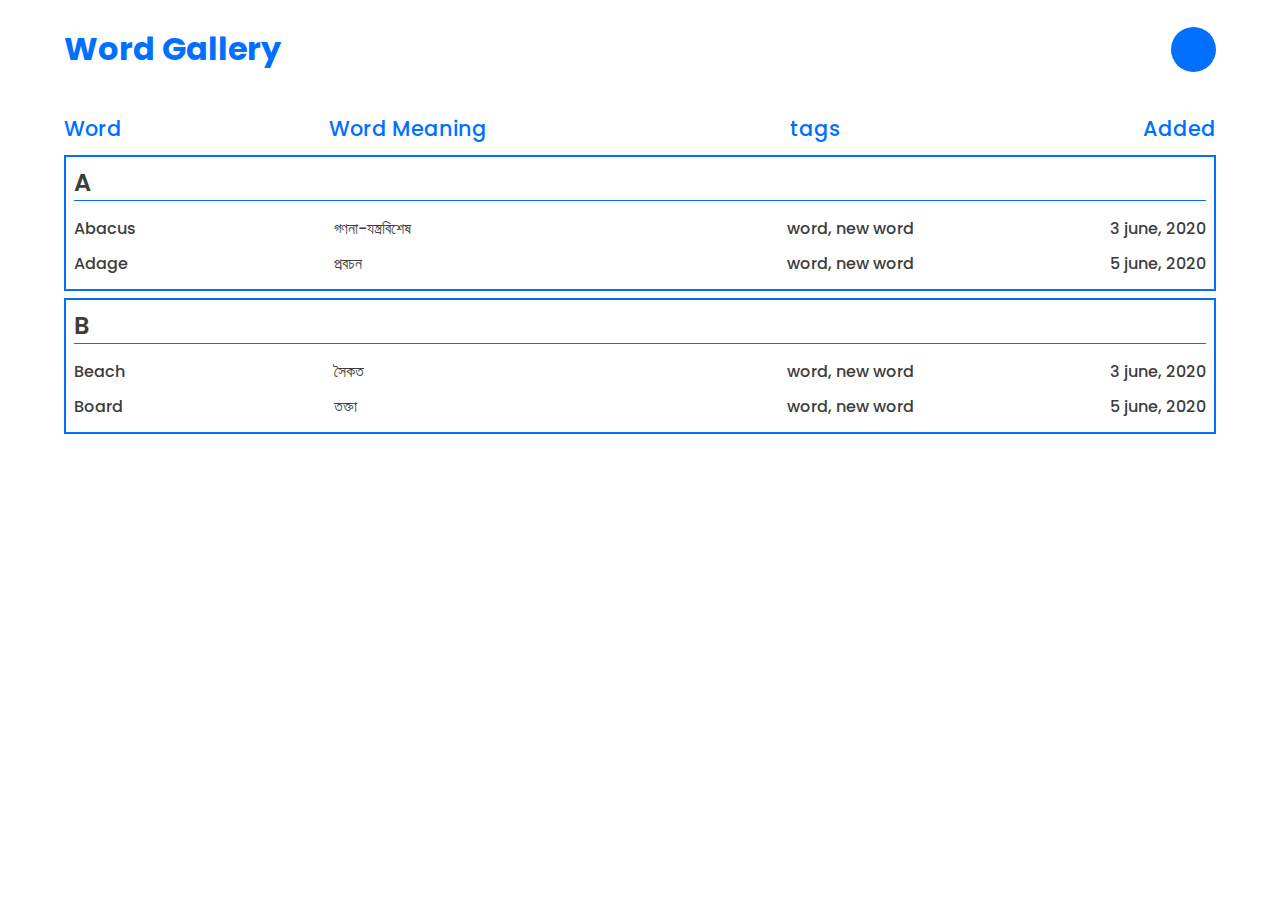
==== commit 24afa086: "new" ====
--- a/index.html
+++ b/index.html
@@ -99,7 +99,7 @@
                     <h3>tags</h3>
                 </div>
                 <div class="time">
-                    <h3>Added Time</h3>
+                    <h3>Added</h3>
                 </div>
             </div>
 
@@ -181,6 +181,41 @@
     </section>
 
 
+
+
+    
+    <div class="mobile-menu">
+        
+        <div class="menu">
+            <div id="game" class="game">
+                <i id="game1" class="uil uil-game-structure"></i>
+            </div>
+    
+            <div id="sort" class="sort" onclick="sort()">
+                <i id="sort1" class="uil uil-sort sort1"></i>
+            </div>
+    
+            <div class="plus open-btn">
+                <div class="plus-main">
+                    <i class="uil uil-plus open-btn"></i>
+                </div>
+            </div>
+    
+            <div class="setting" id="set">
+                <i id="setting" class="uil uil-setting"></i>
+            </div>
+    
+            <div class="profile" id="pro">
+                <i id="profile" class="uil uil-user-circle"></i>
+            </div>
+        </div>
+
+    </div>
+
+
+
+
+
     <script src="JS/home.js"></script>
 </body>
 
--- a/CSS/home.css
+++ b/CSS/home.css
@@ -32,6 +32,9 @@
     margin-inline: auto;
 }
 
+.mobile-menu{
+    display: none;
+}
 
 /* ---------- Popup Design Start ---------- */
 .popup-screen{
@@ -495,23 +498,123 @@
 
 
 @media only screen and (max-width: 500px) {
+    .popup-view .in-box{
+        width: 320px;
+    }
+
+    .popup-view .add-button{
+        margin-top: 15px;
+    }
+    
+    .popup-view .button{
+        font-size: 1.1rem;
+    }
+
     nav .logo a{
         font-size: 1.5rem;
         font-weight: 600;
     }
 
+    nav .menu-right .game{
+        display: none;
+    }
+    
+    nav .menu-right .sort{
+        display: none;
+    }
+    
+    nav .menu-right .setting{
+        display: none;
+    }
+    
+    nav .menu-right .profile{
+        display: none;
+    }
+
+    /* #searchbox{
+        margin-right: -15px;
+    } */
+    
+    .search .uil-search{
+        font-size: 1.3rem;
+    }
+
+    .active input{
+        width: 200px;
+    }
+    
+    .active .uil-times{
+        font-size: 1.3rem;
+    }
+
+    nav .menu-right .plus{
+        display: none;
+    }
+
     .heading h3{
-        font-size: 1.2rem;
-        font-weight: 500;
+        font-size: 1rem;
     }
 
     .all-words .head-letter{
         font-size: 1.1rem;
-        font-weight: 600;
     }
 
     .all-words .words p{
-        font-size: .9rem;
-        font-weight: 500;
-    }
+        font-size: .8rem;
+    }
+
+    .mobile-menu{
+        display: block;
+        /* bottom: 0; */
+        width: 100%;
+        
+    }
+
+    .mobile-menu .menu{
+        display: flex;
+        width: 100%;
+        height: 50px;
+        justify-content: space-between;
+        align-items: center;
+        position:fixed;
+        background: var(--bg);
+        box-shadow: var(--shadoww);
+        padding: 10px 8%;
+        bottom: 0;
+        font-size: 1.7rem;
+        color: var(--primary);
+    }
+
+    .mobile-menu .menu .plus{
+        display: flex;
+        justify-content: center;
+        align-items: center;
+        height: 57px;
+        width: 57px;
+        background-color: var(--bg);
+        margin-bottom: 50px;
+        border-radius: 50%;
+        box-shadow: 0 0 0 4px white;
+    }
+
+    .mobile-menu .menu .plus-main{
+        height: 45px;
+        width: 45px;
+        font-size: 2rem;
+        background: var(--primary);
+        color: var(--bg);
+        border-radius: 50%;
+        text-align: center;
+        align-items: center;
+    }
+    
+    .mobile-menu .game,
+    .mobile-menu .sort,
+    .mobile-menu .plus,
+    .mobile-menu .setting,
+    .mobile-menu .profile{
+        cursor: pointer;
+    }
+
+
 }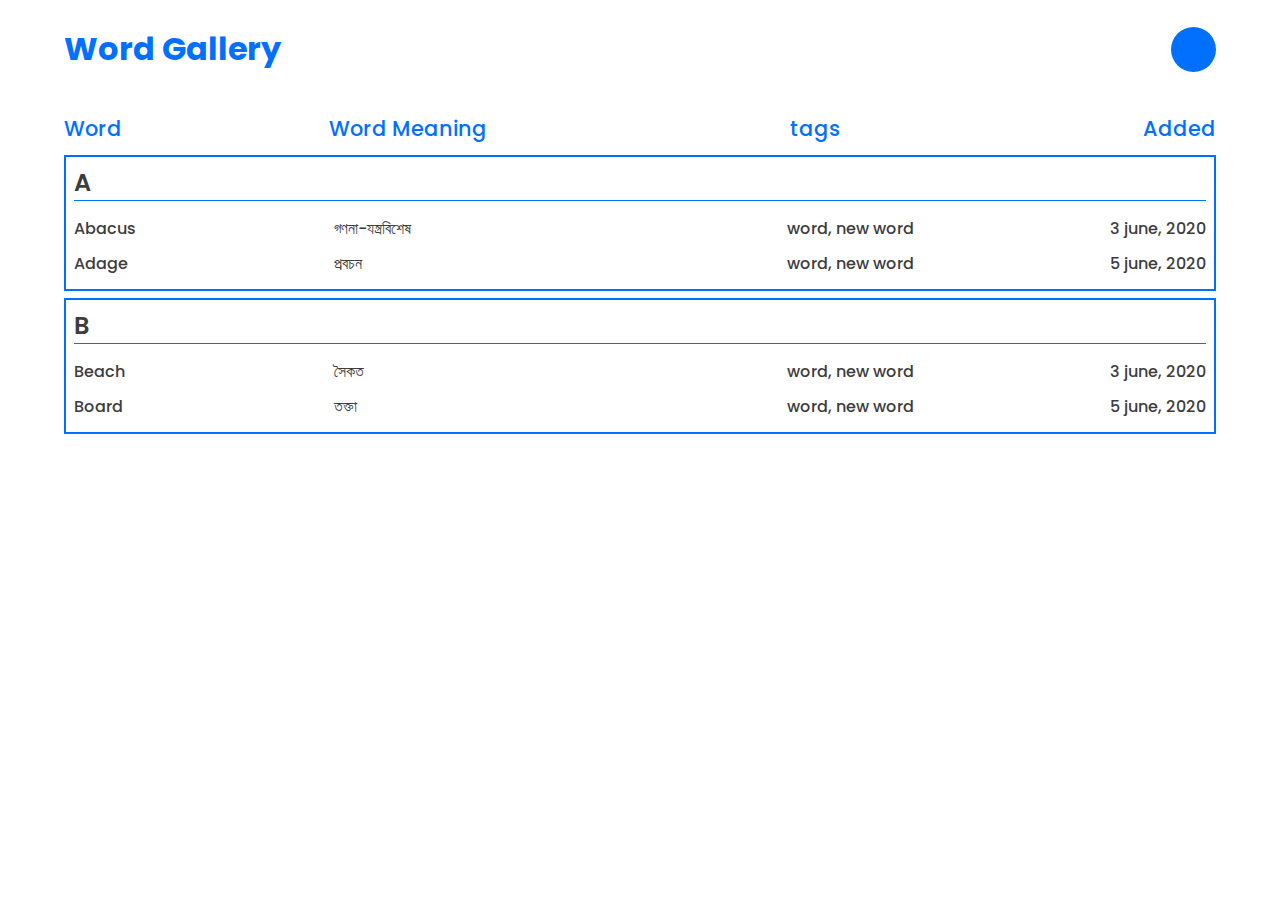
==== commit ff970720: "new" ====
--- a/index.html
+++ b/index.html
@@ -191,7 +191,7 @@
                 <i id="game1" class="uil uil-game-structure"></i>
             </div>
     
-            <div id="sort" class="sort" onclick="sort()">
+            <div id="sort-mobile" class="sort" onclick="sortMobile()">
                 <i id="sort1" class="uil uil-sort sort1"></i>
             </div>
     
